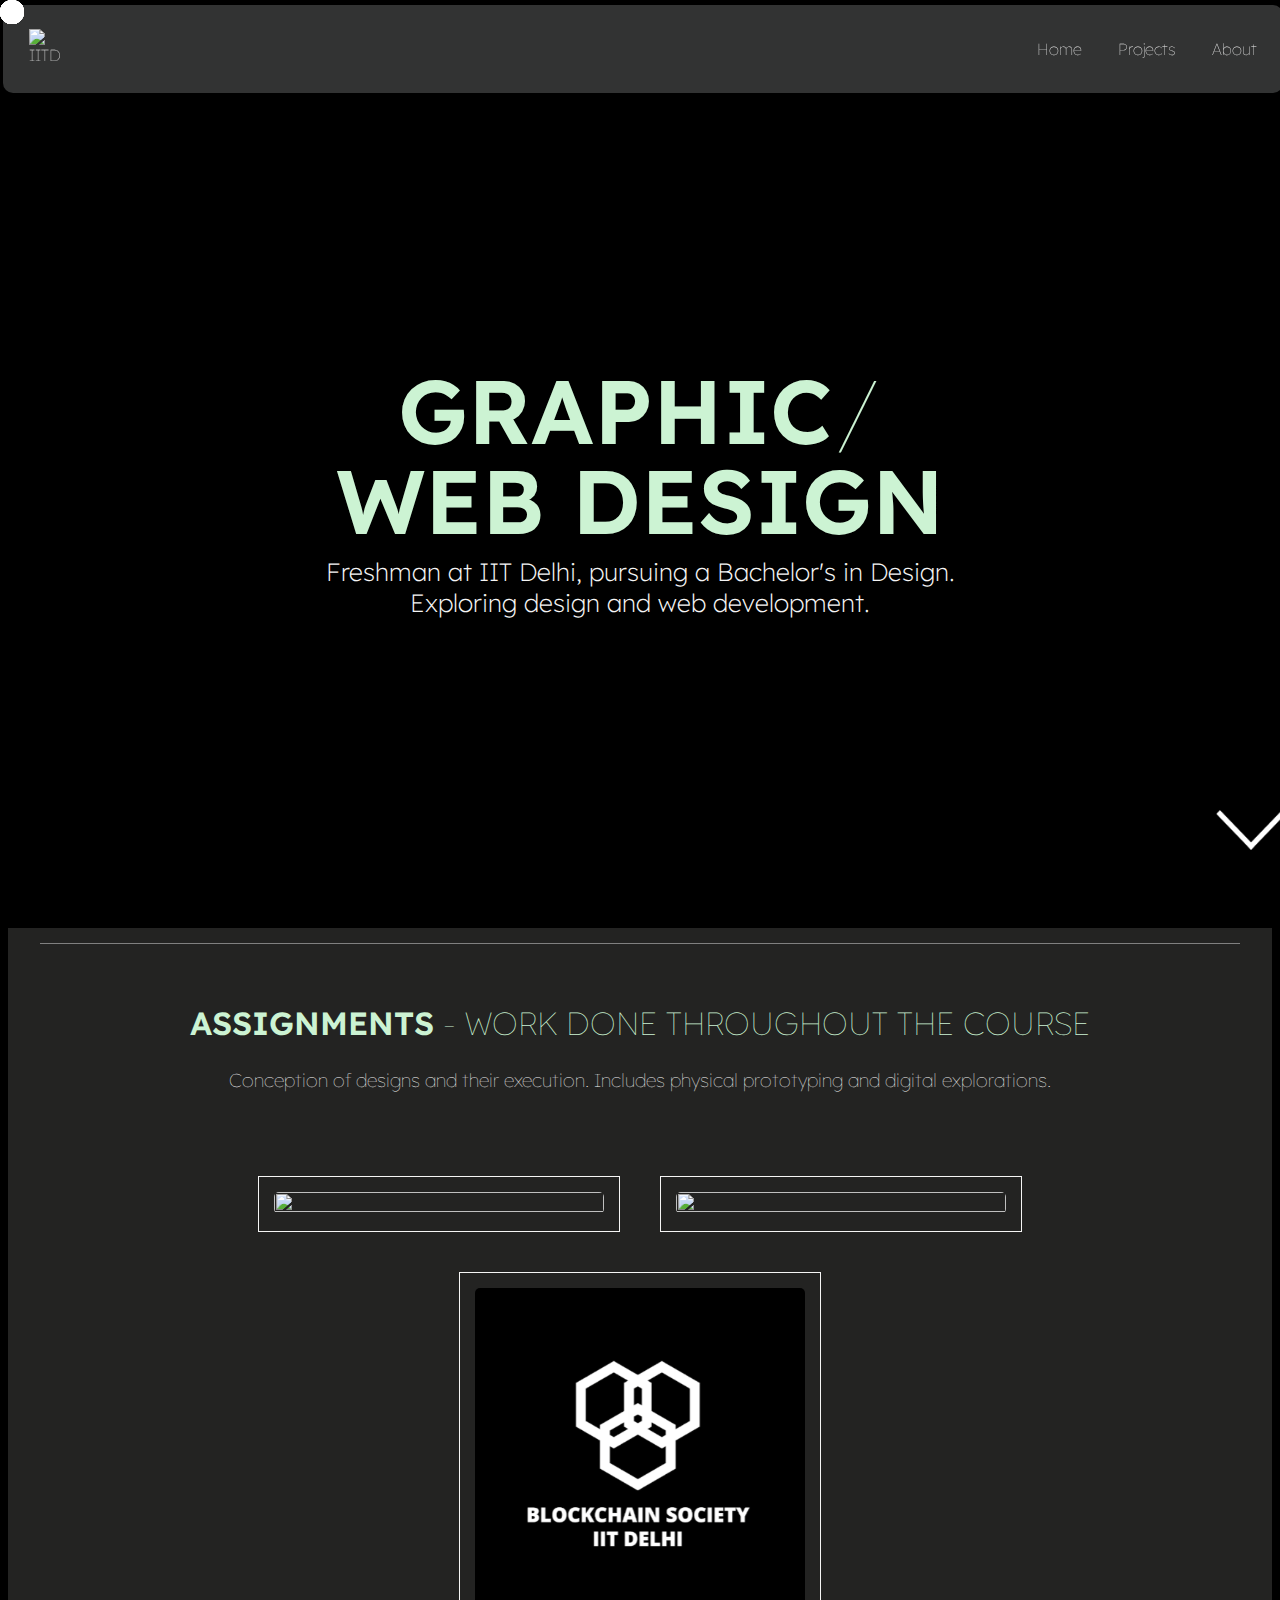
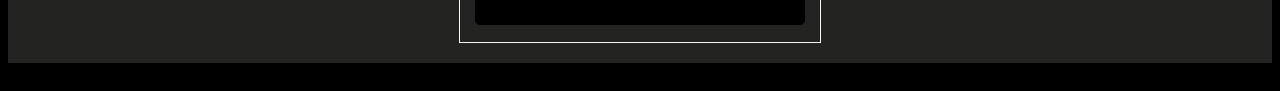
==== index.html @ 6e271976 "arrow + ui changes" ====
<!DOCTYPE html>
<html lang="en">
<head>
    <meta charset="UTF-8">
    <meta http-equiv="X-UA-Compatible" content="IE=edge">
    <meta name="viewport" content="width=device-width, initial-scale=1.0">
    <title>WrkCol</title>
    <link rel="stylesheet" href="CSS/style.css">
</head>
<body>
    <div class="circle"></div>
    <div class="circle"></div>
    <div class="circle"></div>
    <div class="circle"></div>
    <div class="circle"></div>
    <div class="circle"></div>
    <div class="circle"></div>
    <div class="circle"></div>
    <div class="circle"></div>
    <div class="circle"></div>
    <div class="circle"></div>
    <div class="circle"></div>
    <div class="circle"></div>

    <h1 class="webd">GRAPHIC<span>/</span><br>WEB DESIGN</h1>
    <h3 class="desc">Freshman at IIT Delhi, pursuing a Bachelor's in Design. Exploring design and web development.</h3>
    <div class="darrow">
        <img src="arrows.png" id="darrowui" height="40" width="70">
    </div>
    
    <div>
        <div class="bgvid"></div>
     <div class="topnav" id="myTopnav">
        
        <a href="https://home.iitd.ac.in/" target="_blank">
            <img src="https://home.iitd.ac.in/images/logo-iit.png" id="navImg" height="40" width="40" alt="IITD">
        </a>
        
       <ul>
        <li><a class="active" href="#top">Home</a></li>
        <li><a href="projpage.html">Projects</a></li>
        <li><a href="#about">About</a></li>
       </ul>  
     </div>

    </div>
    <script src="cursor.js"></script>

    <script src="marquee2.js"></script>

    <div class="section" id="proj" data-label="Project">
        <div class="marquee">
            <h3>WEB-DESIGN - ILLUSTRATION - ANIMATION - FRONT-END DEVELOPMENT - GRAPHIC DESIGN - USER EXPERIENCE - UI DESIGN - DESIGN THINKING - WEB-DESIGN - ILLUSTRATION - ANIMATION - FRONT-END DEVELOPMENT - GRAPHIC DESIGN - USER EXPERIENCE - UI DESIGN - DESIGN THINKING</h3>    
        </div>
        <div class="h"></div>

        <div class="projHeading">
            <h1><span>ASSIGNMENTS</span> - WORK DONE THROUGHOUT THE COURSE</h1>
            <h3>Conception of designs and their execution. Includes physical prototyping and digital explorations.</h3>
        </div>
        

        <div class="projContainer">


            
            <a href="https://drive.google.com/drive/folders/1OUe0hdk2m_sMQe6WhXSkgLamOtnn08iT?usp=share_link" class="projBox" target="_blank">
                <img src="https://cdn.shopify.com/s/files/1/0162/8612/articles/mm_Inputs_drawing_1400x.png?v=1561149704" alt="">
            </a>
    
            <a href="https://www.behance.net/gallery/166350679/ScratchArduino-Game-Design" class="projBox" target="_blank">
                <img src="https://scratch.mit.edu/images/scratch-og.png" alt="">
            </a>
    
            <a href="" class="projBox">
                <img src="bloc.png" alt="">
            </a>

        </div>

        

    </div>
    </div>
    
    <div class="section" id="about" data-label="About">   

    <script src="scroll.js"></script>
    

    
</body>
</html>
---- CSS/style.css ----
@import url("https://fonts.googleapis.com/css?family=Urbanist");
@import url("https://fonts.googleapis.com/css?family=Kosugi");
@import url("https://fonts.googleapis.com/css2?family=Asul:wght@700&family=Lexend:wght@100;200;300;400;500;600;700;800;900&display=swap");

html {
  background-color: black;
  cursor: none;
}


.circle {
  height: 24px;
  width: 24px;
  border-radius: 24px;
  background-color: white;
  position: fixed;
  top: 0;
  left: 0;
  z-index: 1000;
  pointer-events: none;
}
.darrow {
  position: absolute;
  z-index: 2;
  top: 90%;
  left: 95%;
}

.section {
  flex-direction: column;
  display: flex;
  align-items: center;
  justify-content: center;
  margin-top: 20px;
  font-family: "Lexend";
  line-height: 100%;
}

.marquee {
  font-family: Arial, Helvetica, sans-serif;
  color: white;
  min-width: 100%;
  display: inline-block;
  overflow: hidden;
  white-space: nowrap;
}

.marquee h3 {
  display: inline-block;
  position: absolute;
  padding-left: 100%;
  font-family: "Lexend";
  font-weight: 100;
  animation: marquee 25s linear infinite;
}

/* @keyframes marquee {
  0% {
    transform: translate(0, 0);
  }
  100% {
    transform: translate(-100%, 0);
  }
} */

@keyframes marquee {
    0% { transform: translateX(100); }
    100% { transform: translateX(-100%);}
}

#proj {
  padding-top: 15px;
  background-color: #232322;
}

.h {
  background-color: grey;
  height: 1px;
  min-width: 95%;
}

#about {
  background-color: #232322;
}

.desc {
  font-family: "Lexend";
  font-weight: 200;
  z-index: 1;
  color: whitesmoke;
  display: flex;
  position: absolute;
  font-size: 25px;
  transform: translate(-50%, 130%);
  text-align: center;
  top: 50%;
  left: 50%;
}

.webd span {
  font-family: "Lexend";
  font-weight: 100;
}

.webd {
  position: absolute;
  top: 50%;
  left: 50%;
  transform: translate(-50%, -80%);
  font-size: 90px;
  text-align: center;
  color: #ccf3d3;
  font-family: "Lexend";
  font-weight: 600;
  z-index: 1;
  line-height: 90px;

  /* color:#ccf3d3;
    font-family:Morganite;
    src:local("C:\Users\dhruv\Downloads\Compressed\morganite\Morganite\Morganite-Bold");
    position: absolute;
    z-index: 0;
    top: 50%;
    left: 50%;
    transform: translate(-50%, -50%);
    font-size: 200px;
    position: absolute;
    top: 50%;
    left: 50%;
    transform: translate(-50%, -50%);
    text-align: center;
    display: inline-block; */
}
.topnav {
  /* transform: translateY(10px),; */
  transform: translate(-5px, 5px);
  background-color: #323333;
  overflow: hidden;
  border-radius: 10px;
  position: fixed;
  top: 0;
  width: 100%;
  transition: 0.2s;
  align-items: center;
  display: flex;
  justify-content: space-between;
  z-index: 2;
}

.topnav ul {
  list-style: none;
  padding-right: 10px;
  margin: 0;
  text-align: right;
}

.topnav li {
  display: inline-block;
}

.topnav li a:hover {
  color: #ccf3d3;
  transition: 0.2s;
}

.topnav a {
  display: inline-block;
  color: #efefef;
  padding: 14px 16px;
  text-decoration: none;
  font-family: "Lexend";
  font-weight: 100;
}

.topnav img {
  float: left;
  position: relative;
  padding: 10px 10px 10px 10px;
  transition: 0.2s;
}

.dummy {
  font-size: 30px;
}

.bgvid {
  position: relative;
  min-height: 100vh;
  width: 100%;
  background-image: url(https://64.media.tumblr.com/5e8015de8e0500463c2c3a72251272c3/tumblr_pd7ao4sAc91w3y4ilo1_r1_500.gifv);
  background-position: center;
  background-repeat: no-repeat;
  background-size: 50%;
  background-color: #000;
}

.bgvid-overlay {
  position: absolute;
  top: 0;
  left: 0;
  width: 100%;
  height: 100%;
  background-color: rgba(0, 0, 0, 0.5);
}

.projHeading {
  display: flex;
  justify-content: center;
  align-items: center;
  flex-direction: column;
  margin: 50px 0px;
  font-family: "Lexend";
  line-height: 100%;
}

.projHeading h3 {
  font-weight: 100;
  color: whitesmoke;
}

.projHeading h1 {
  font-weight: 100;
  color: #ccf3d3;
}

.projHeading span {
  font-weight: 600;
  color: #ccf3d3;
}

.projContainer {
  display: flex;
  justify-content: center;
  align-items: center;
  flex-wrap: wrap;
  margin: auto;
  max-width: 1200px;
}

.projBox {
  width: 330px;
  padding: 15px;
  border: 1px solid whitesmoke;
  margin: 20px;
}

.projBox img {
  width: 100%;
  height: 100%;
  overflow: hidden;
  border-radius: 5px;
}

.projContainer {
  position: relative;
  overflow: hidden;
}
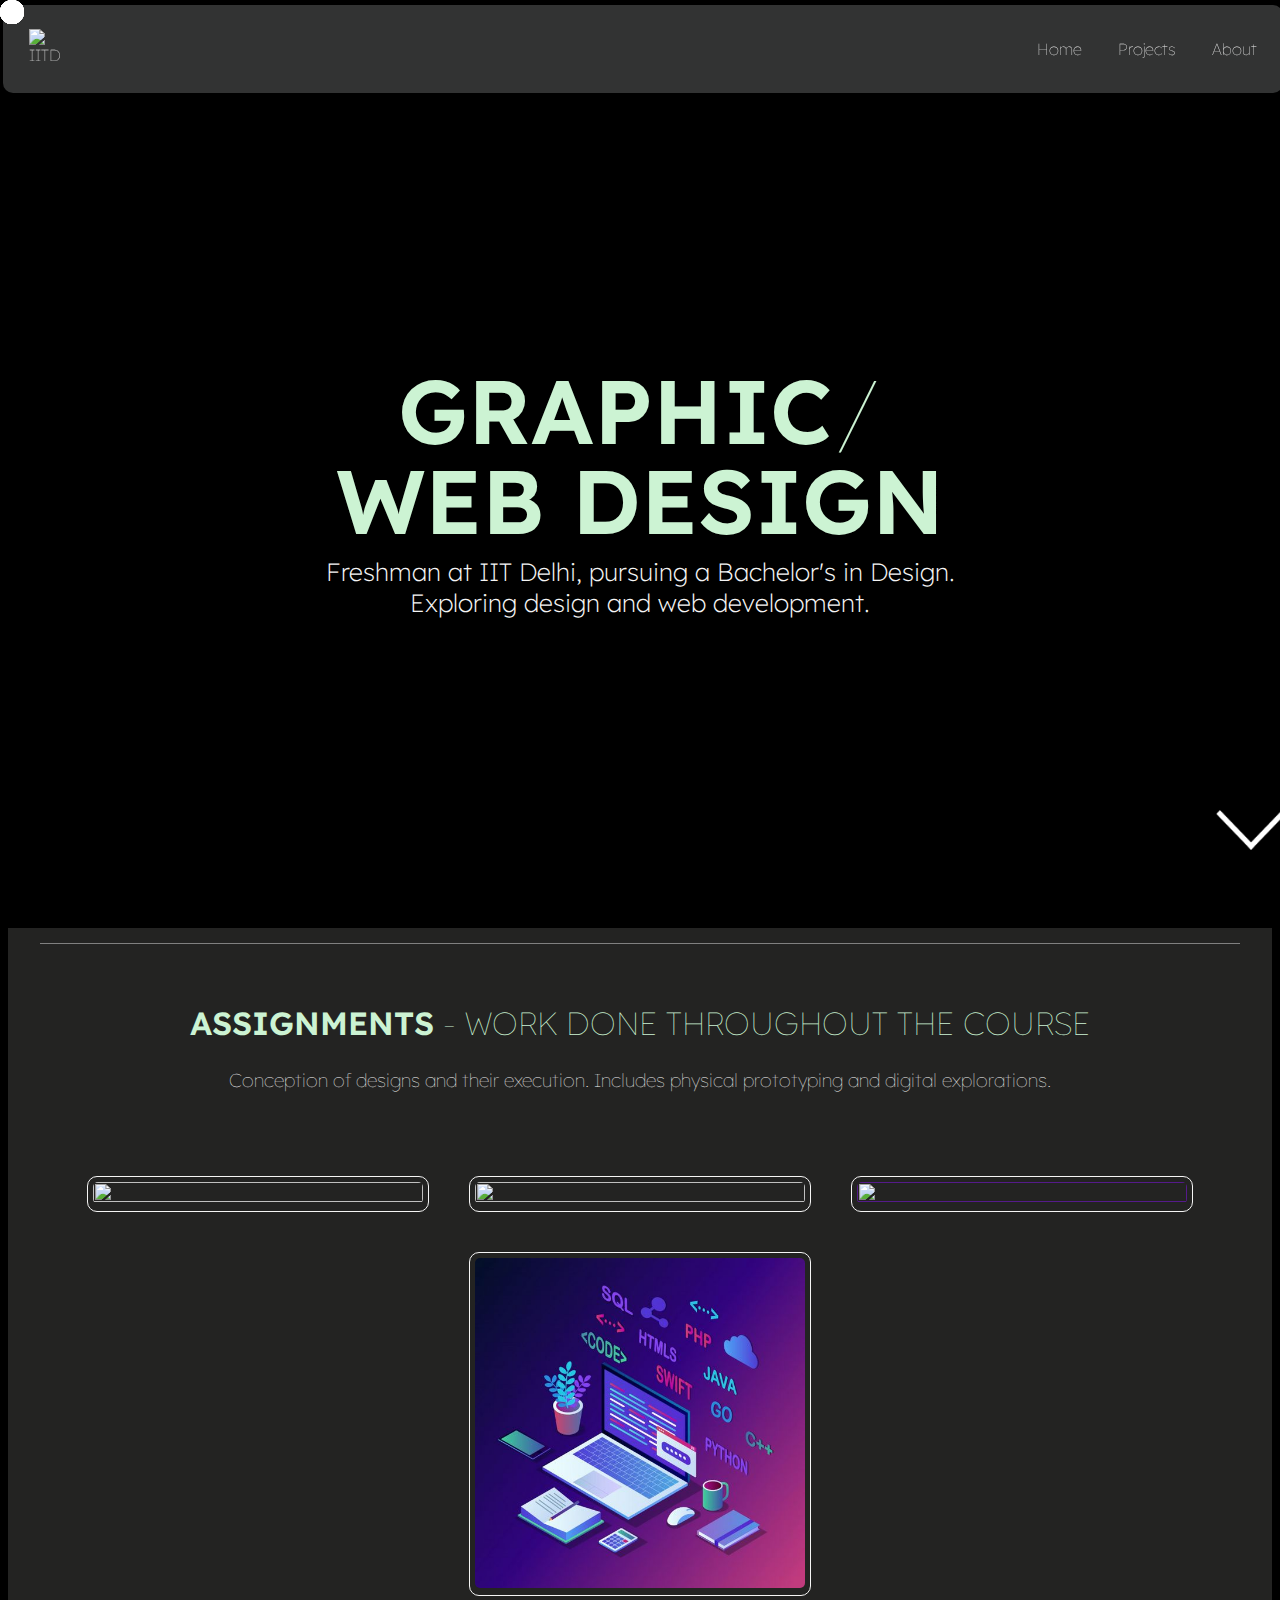
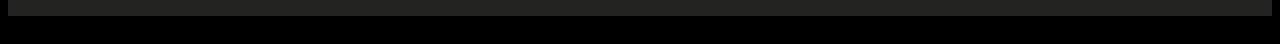
==== commit 2eda8f1a: "added assignment slider/animation and assignment pages" ====
--- a/index.html
+++ b/index.html
@@ -39,7 +39,7 @@
        <ul>
         <li><a class="active" href="#top">Home</a></li>
         <li><a href="projpage.html">Projects</a></li>
-        <li><a href="#about">About</a></li>
+        <li><a href="aboutpage.html">About</a></li>
        </ul>  
      </div>
 
@@ -73,7 +73,12 @@
             </a>
     
             <a href="" class="projBox">
-                <img src="bloc.png" alt="">
+                <div class="ard"><img src="https://www.ponoko.com/blog/wp-content/uploads/2018/10/Arduino-Guide-1024x682.png" alt=""></div>
+                
+            </a>
+
+            <a href="asn2.html" class="projBox" target="_blank">
+                <img src="media/webdes.jpg" alt="">
             </a>
 
         </div>
--- a/CSS/style.css
+++ b/CSS/style.css
@@ -7,6 +7,9 @@
   cursor: none;
 }
 
+.ard img {
+  max-height: 173.25px;
+}
 
 .circle {
   height: 24px;
@@ -239,19 +242,31 @@
 
 .projBox {
   width: 330px;
-  padding: 15px;
+  padding: 5px;
   border: 1px solid whitesmoke;
+  border-radius:10px ;
   margin: 20px;
-}
+  overflow: hidden;
+}
+
 
 .projBox img {
   width: 100%;
   height: 100%;
   overflow: hidden;
   border-radius: 5px;
+}
+
+.projBox img:hover{
+  transform:scale(1.2);
+  z-index: 2;
+  transition: 0.4s ;
 }
 
 .projContainer {
   position: relative;
   overflow: hidden;
 }
+@media screen {
+  
+}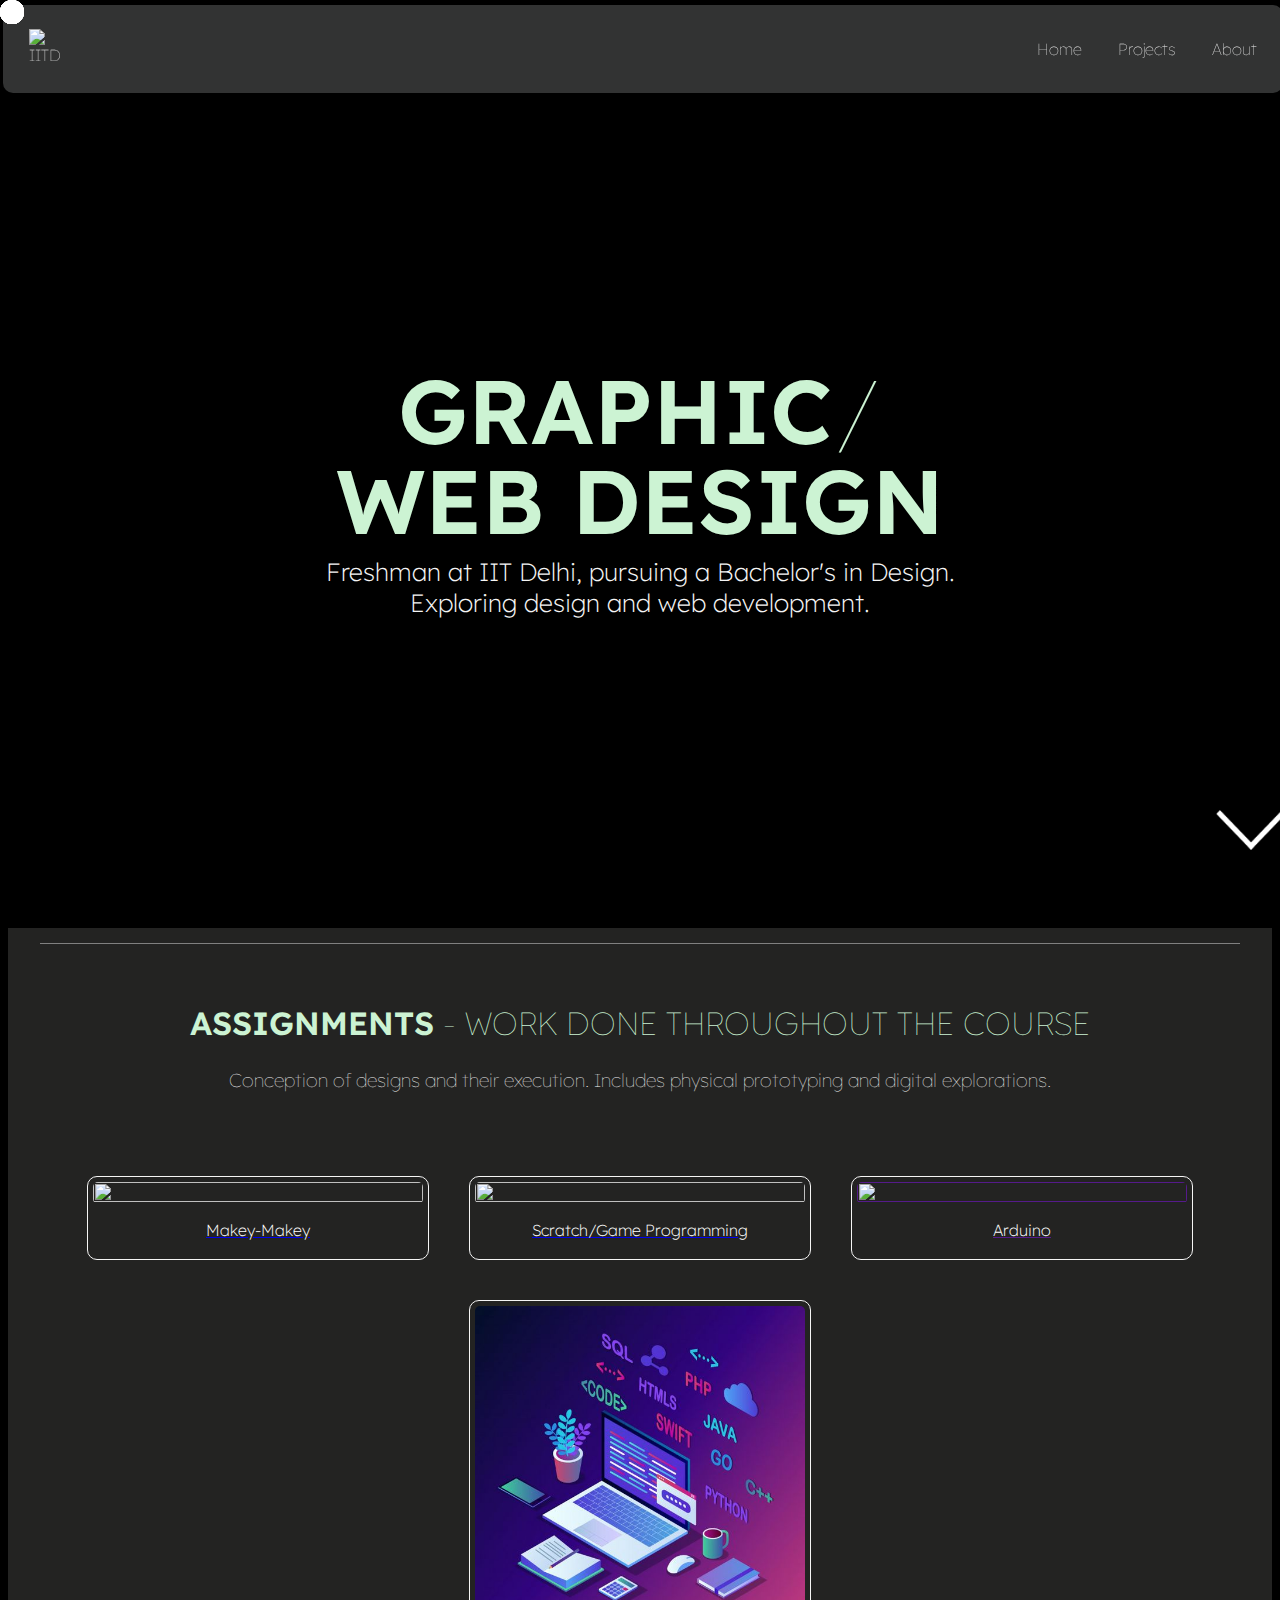
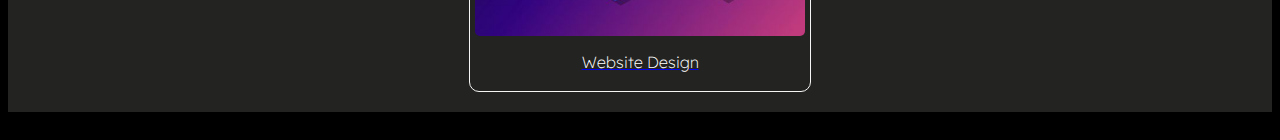
==== commit ecc9ef97: "captions added" ====
--- a/index.html
+++ b/index.html
@@ -64,21 +64,21 @@
 
 
             
-            <a href="https://drive.google.com/drive/folders/1OUe0hdk2m_sMQe6WhXSkgLamOtnn08iT?usp=share_link" class="projBox" target="_blank">
-                <img src="https://cdn.shopify.com/s/files/1/0162/8612/articles/mm_Inputs_drawing_1400x.png?v=1561149704" alt="">
+            <a href="asn1.html" class="projBox" target="_blank">
+                <img src="https://cdn.shopify.com/s/files/1/0162/8612/articles/mm_Inputs_drawing_1400x.png?v=1561149704" alt=""><p class="assh">Makey-Makey</p>
             </a>
     
             <a href="https://www.behance.net/gallery/166350679/ScratchArduino-Game-Design" class="projBox" target="_blank">
-                <img src="https://scratch.mit.edu/images/scratch-og.png" alt="">
+                <img src="https://scratch.mit.edu/images/scratch-og.png" alt=""><p class="assh">Scratch/Game Programming</p>
             </a>
     
             <a href="" class="projBox">
-                <div class="ard"><img src="https://www.ponoko.com/blog/wp-content/uploads/2018/10/Arduino-Guide-1024x682.png" alt=""></div>
+                <div class="ard"><img src="https://www.ponoko.com/blog/wp-content/uploads/2018/10/Arduino-Guide-1024x682.png" alt=""></div><p class="assh">Arduino</p>
                 
             </a>
 
             <a href="asn2.html" class="projBox" target="_blank">
-                <img src="media/webdes.jpg" alt="">
+                <img src="media/webdes.jpg" alt=""><p class="assh">Website Design</p>
             </a>
 
         </div>
--- a/CSS/style.css
+++ b/CSS/style.css
@@ -5,6 +5,17 @@
 html {
   background-color: black;
   cursor: none;
+}
+
+.assh a{
+  text-decoration: none;
+}
+.assh {
+  text-align: center;
+  font-family: "Lexend";
+  color: white;
+  font-weight: 200;
+
 }
 
 .ard img {
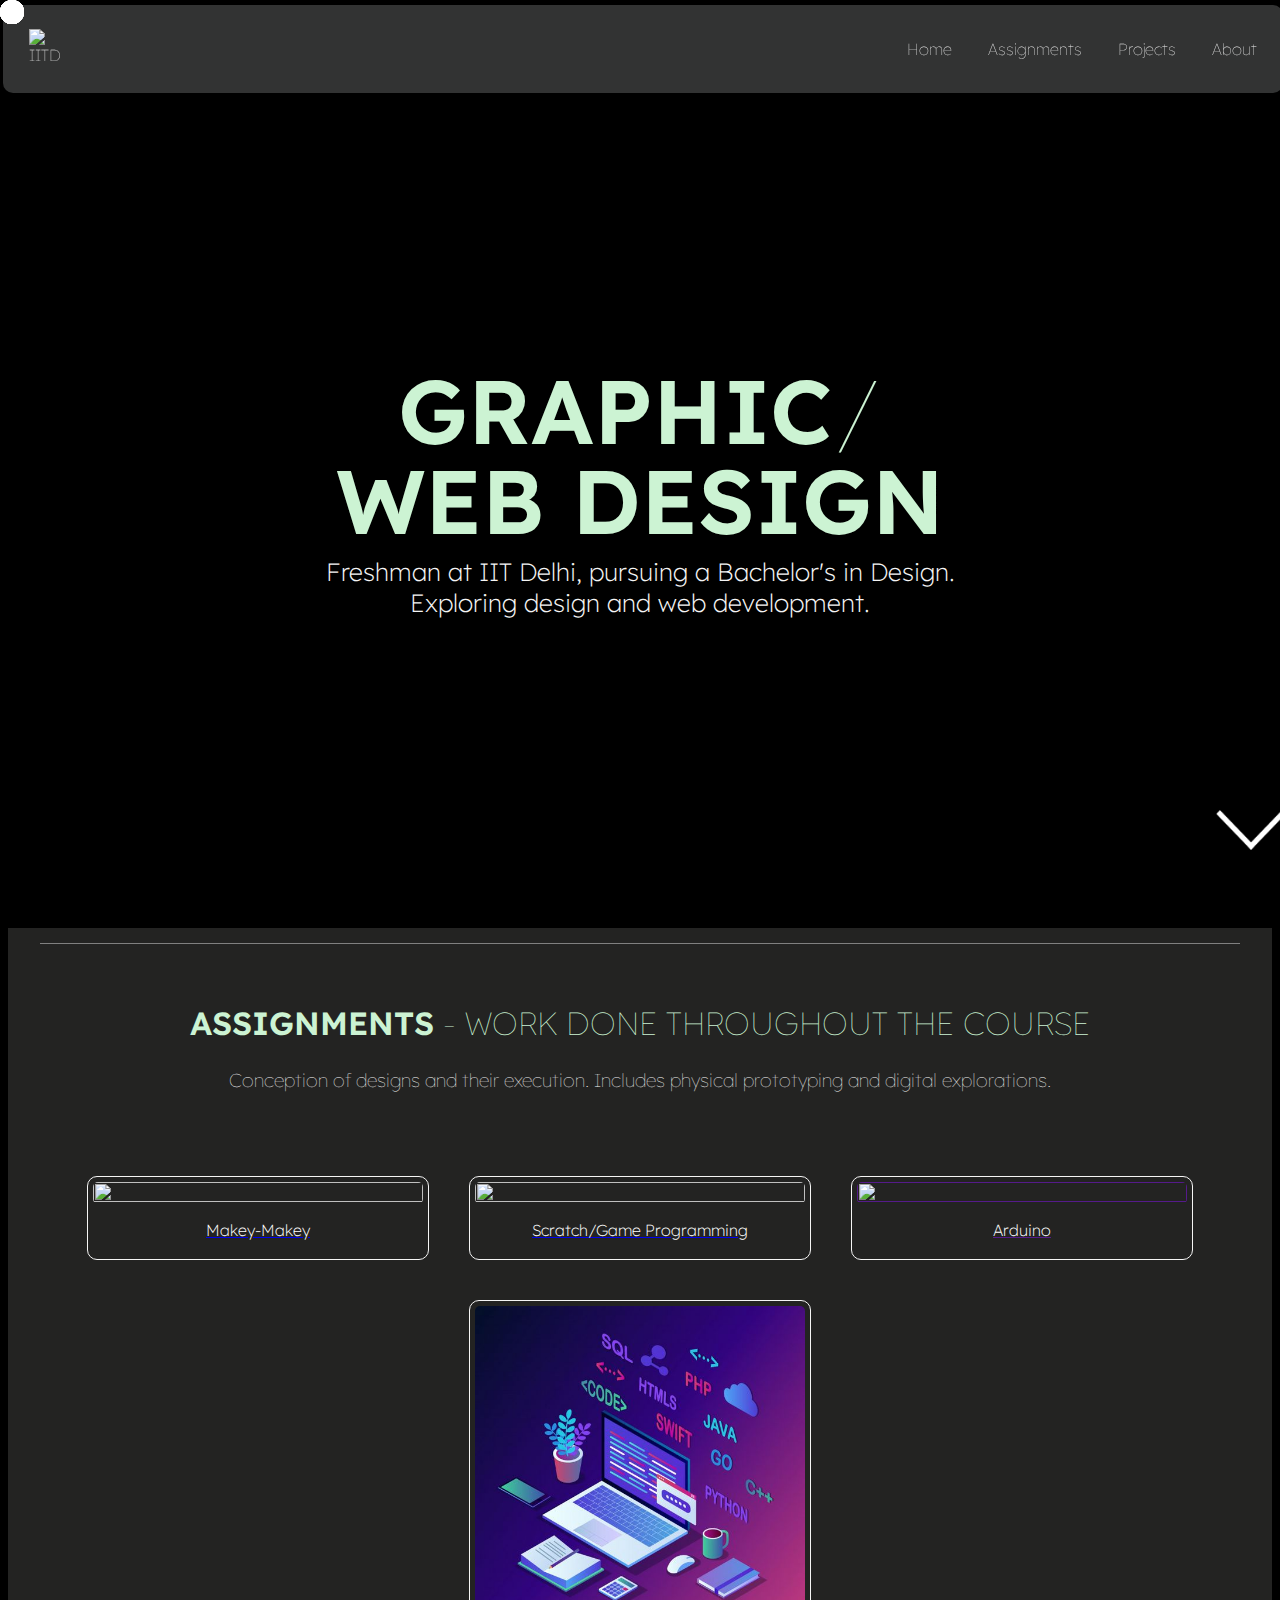
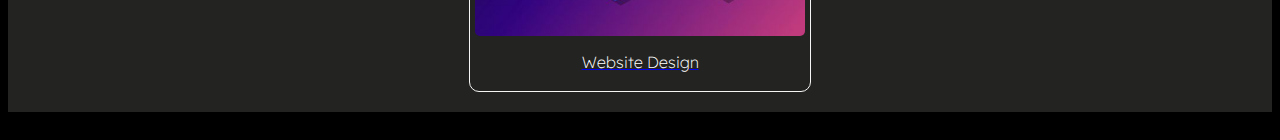
==== commit 7922a8d9: "added assignment section and fixed project section labelling" ====
--- a/index.html
+++ b/index.html
@@ -38,6 +38,7 @@
         
        <ul>
         <li><a class="active" href="#top">Home</a></li>
+        <li><a href="#proj">Assignments</a></li>
         <li><a href="projpage.html">Projects</a></li>
         <li><a href="aboutpage.html">About</a></li>
        </ul>  
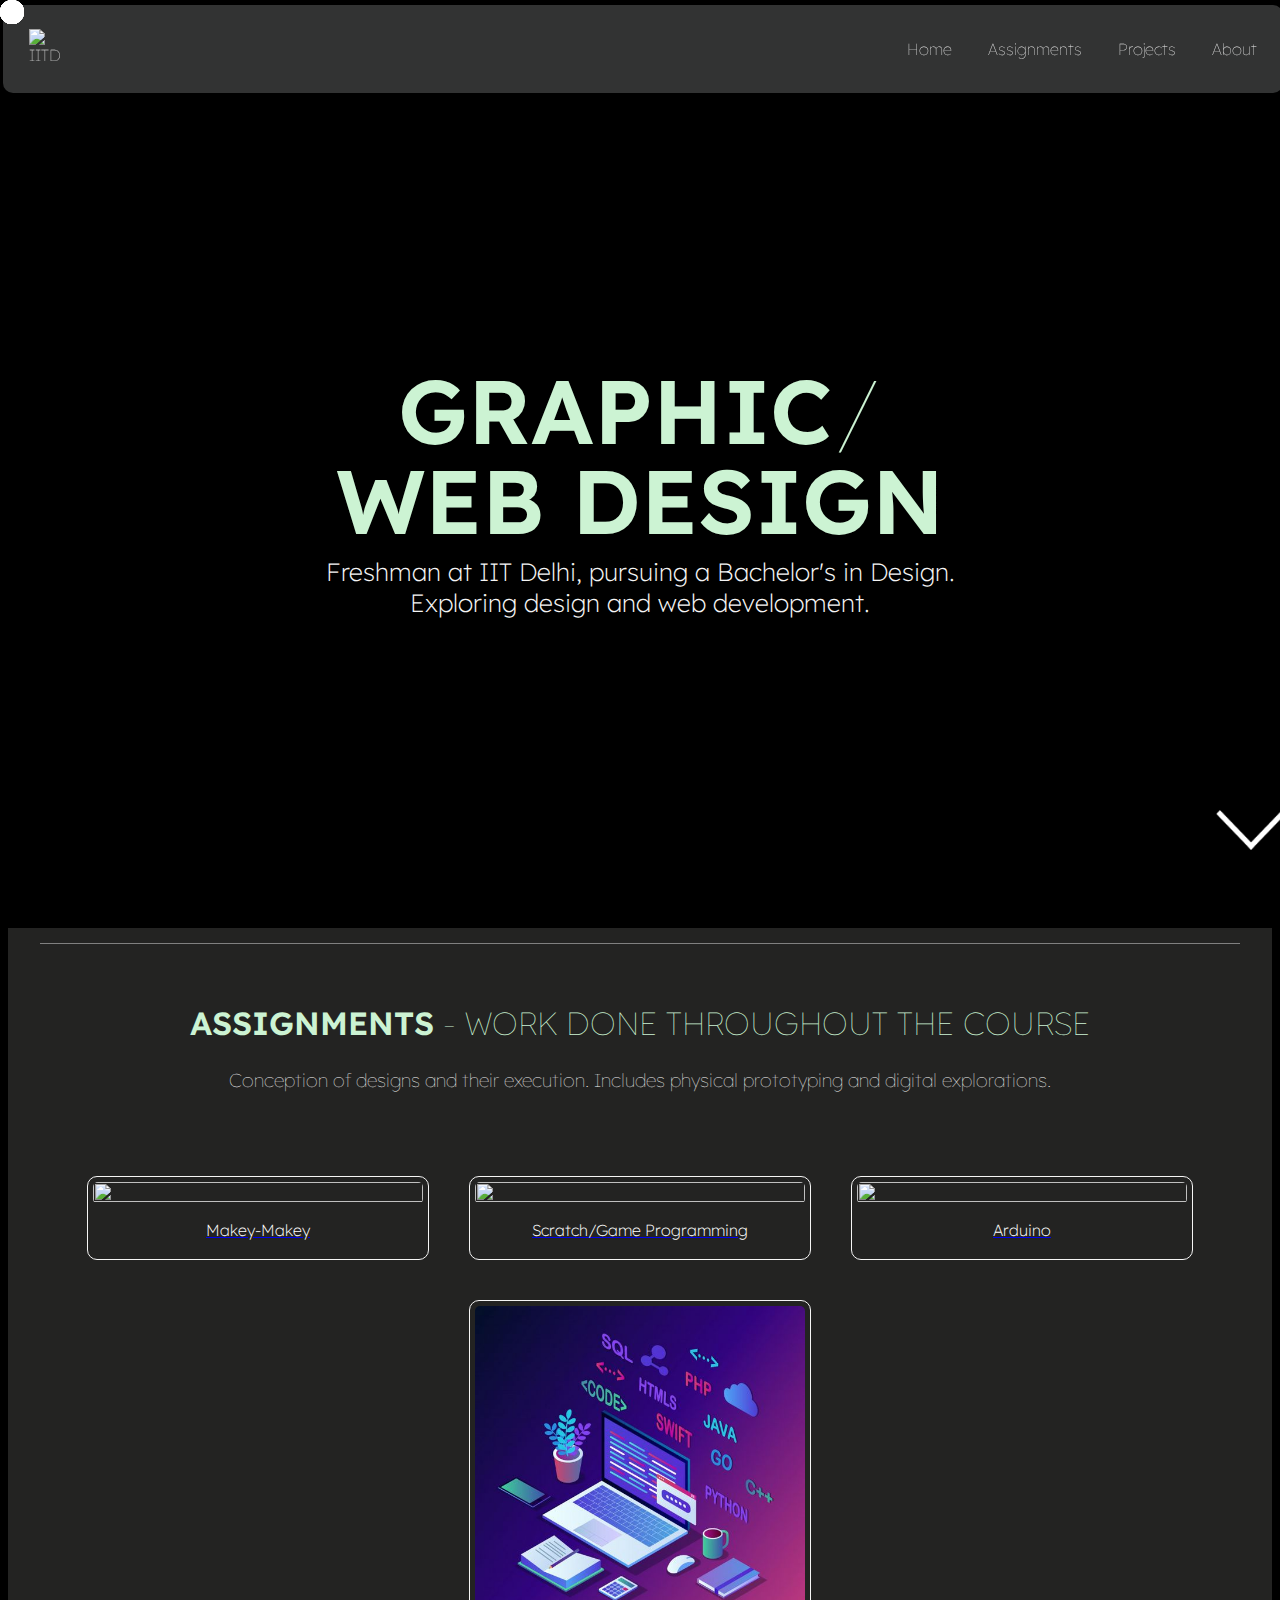
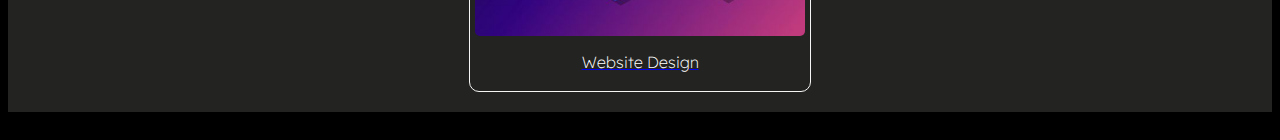
==== commit 2a416f19: "Update index.html" ====
--- a/index.html
+++ b/index.html
@@ -73,7 +73,7 @@
                 <img src="https://scratch.mit.edu/images/scratch-og.png" alt=""><p class="assh">Scratch/Game Programming</p>
             </a>
     
-            <a href="" class="projBox">
+            <a href="asn4.html" class="projBox">
                 <div class="ard"><img src="https://www.ponoko.com/blog/wp-content/uploads/2018/10/Arduino-Guide-1024x682.png" alt=""></div><p class="assh">Arduino</p>
                 
             </a>
